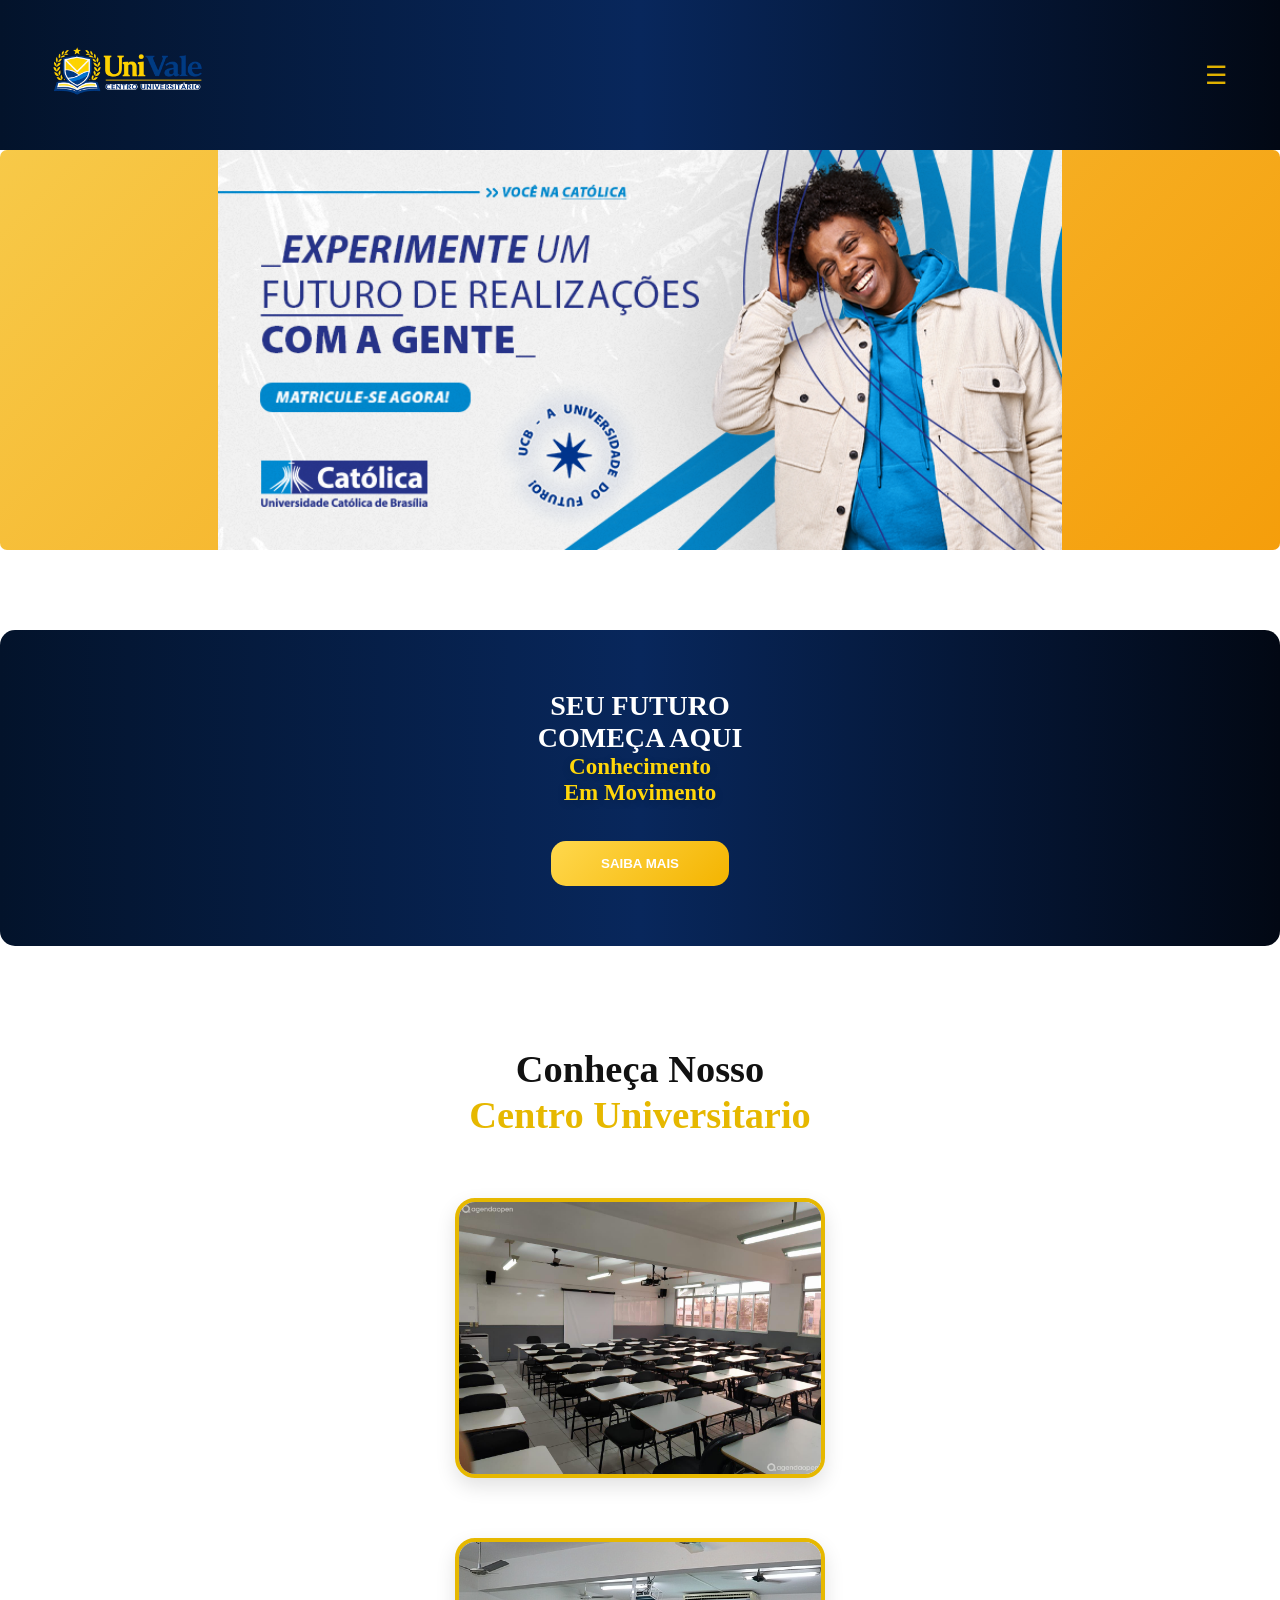
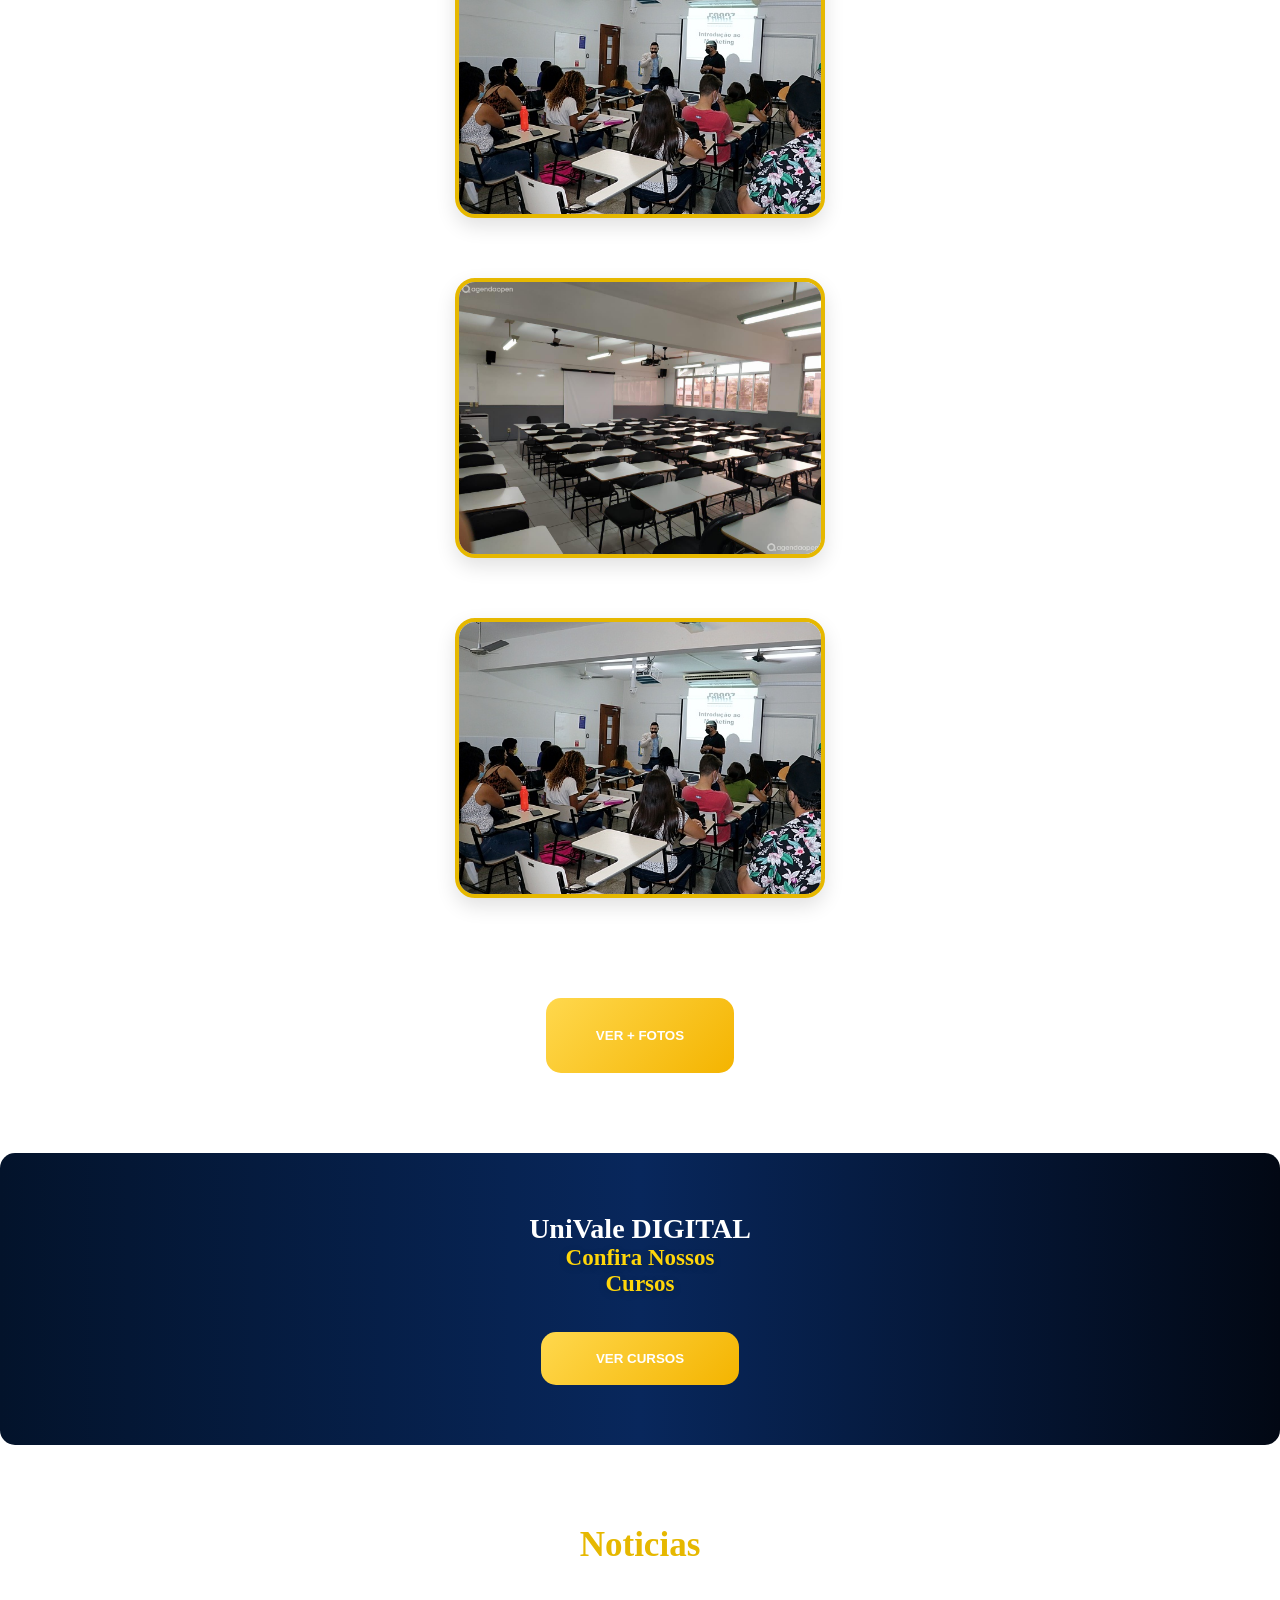
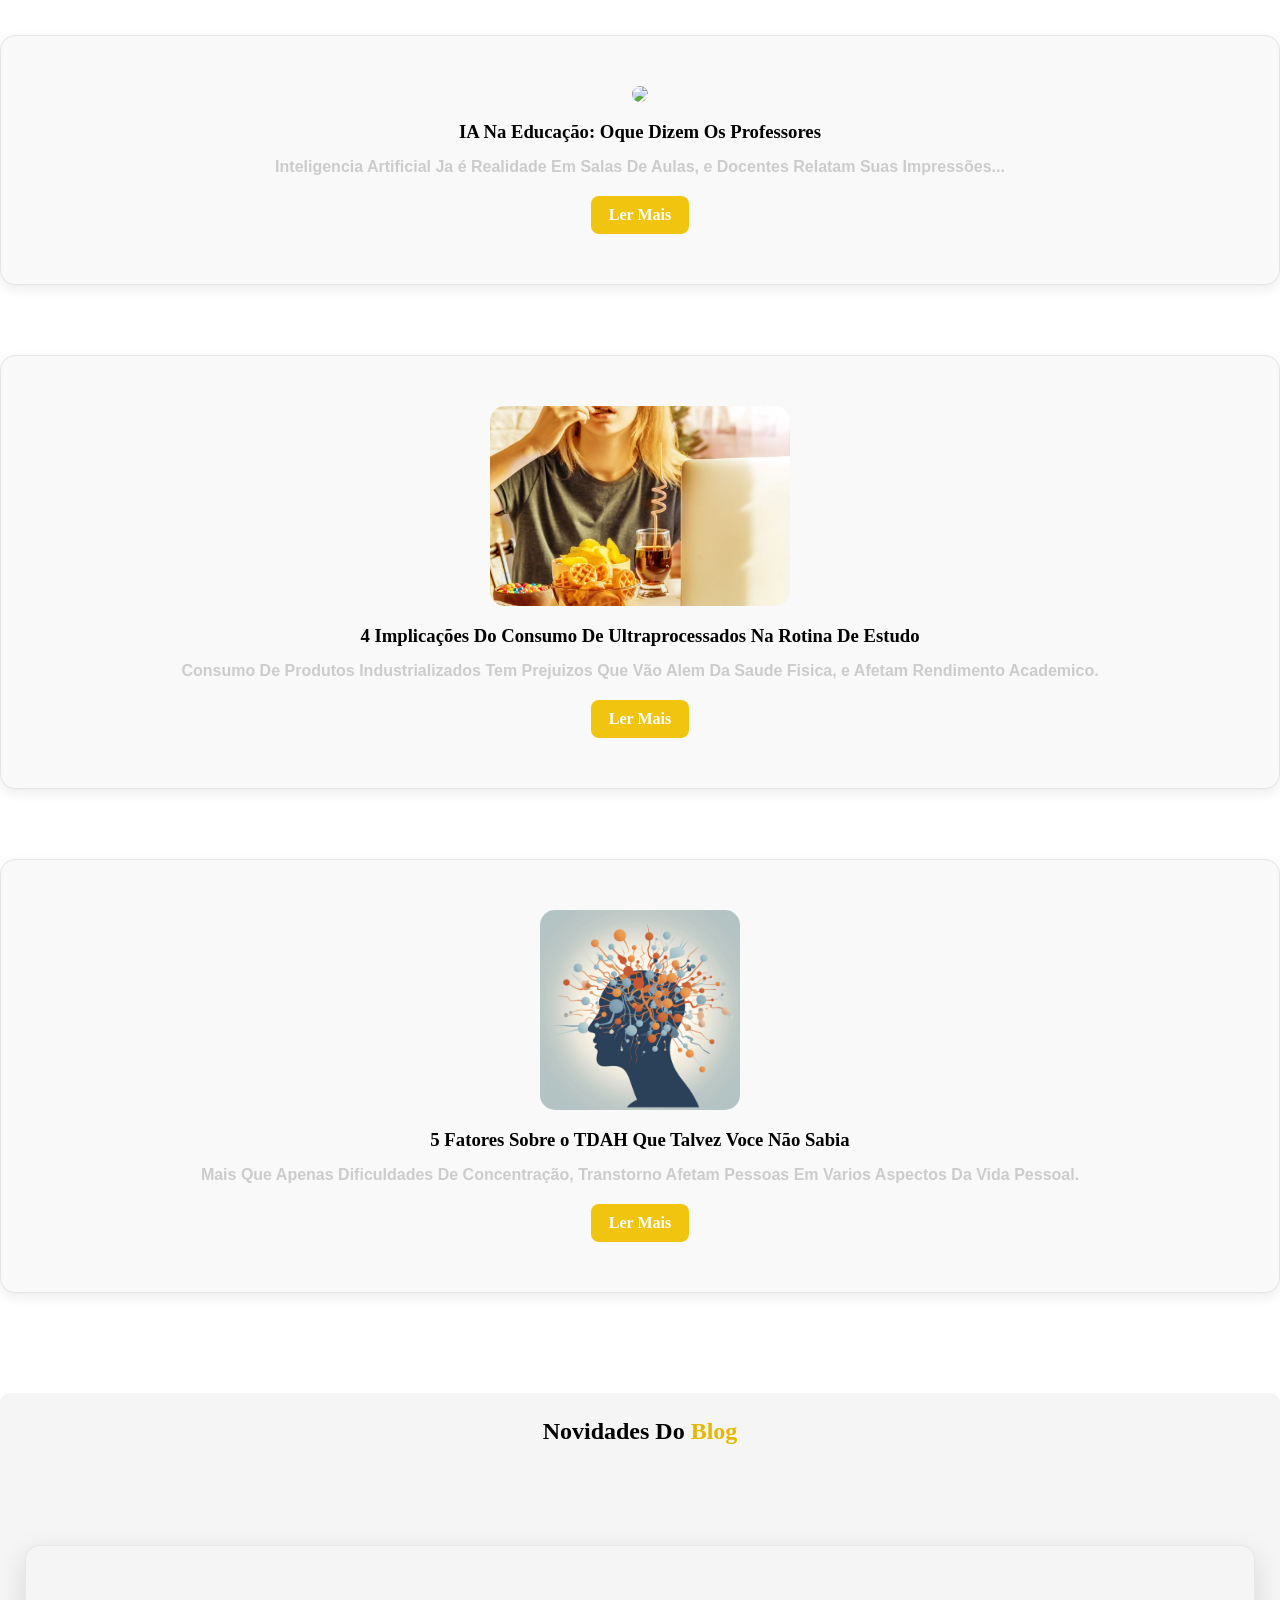
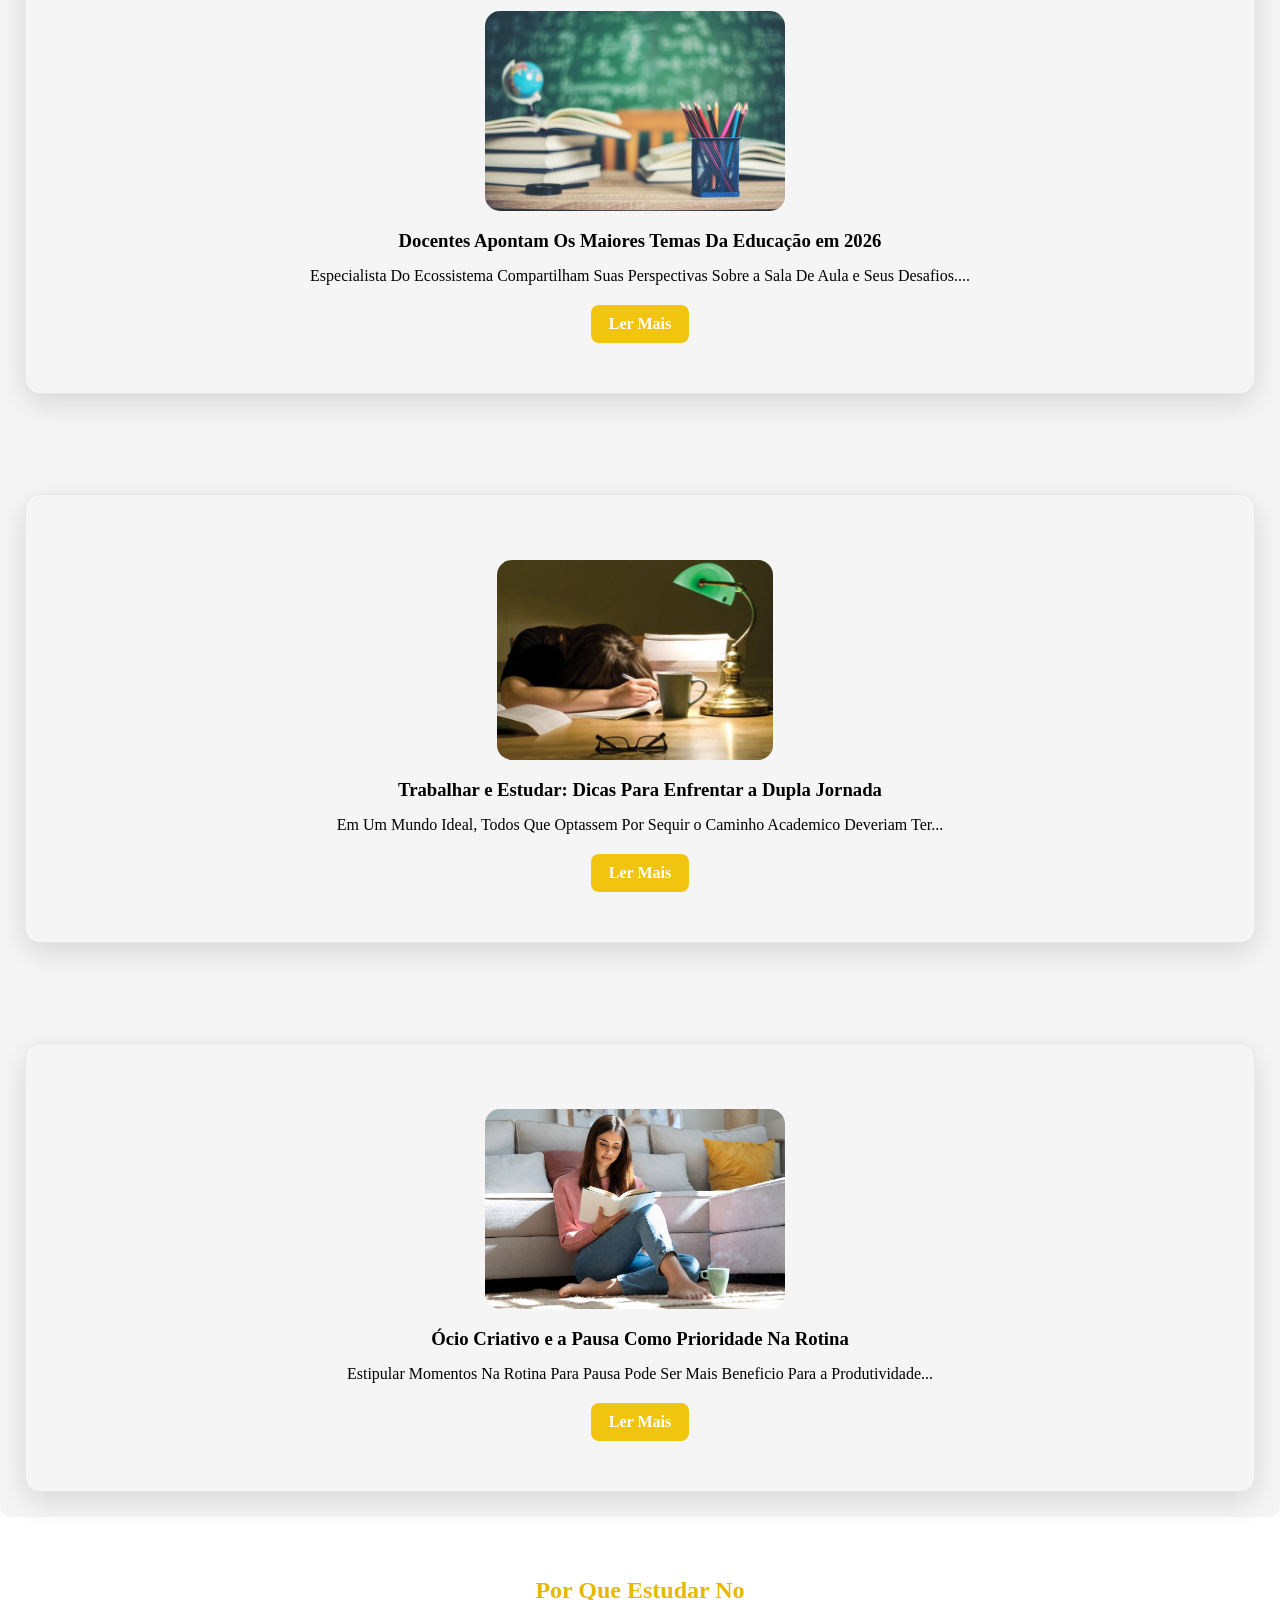
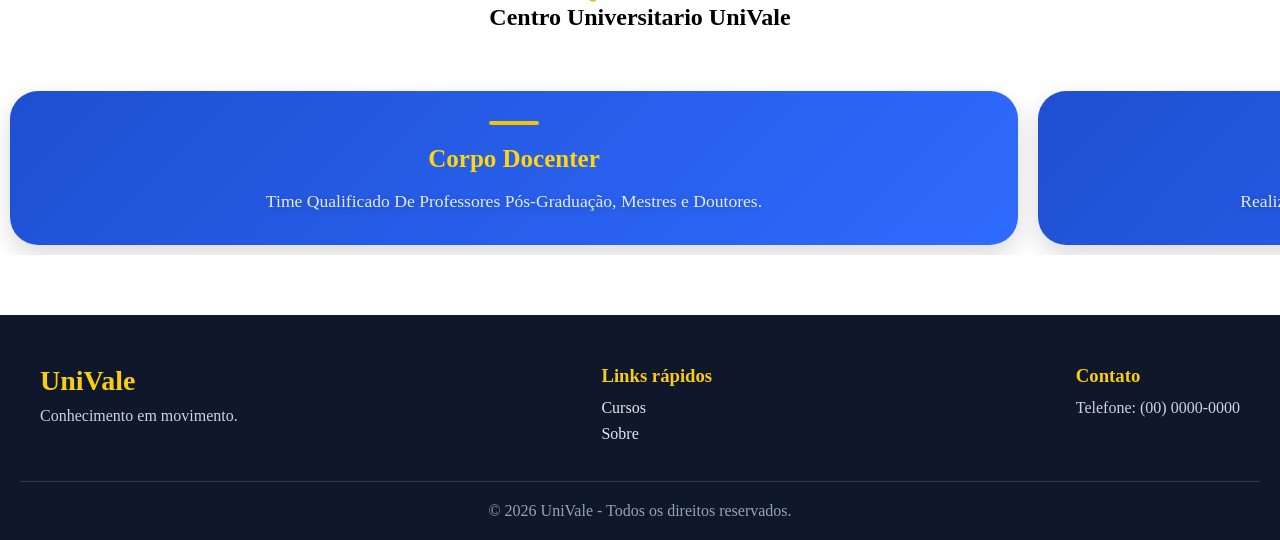
==== index.html @ 98366ca4 "Add files via upload" ====
<!doctype html>
<html>
<head>
    <meta name ="viewport" content ="width = device-width, initial-scale = 1.0">
    <meta charset ="utf-8">
    <link rel ="stylesheet" href ="faculdade.css">
</head>
<body>
    
<section class ="menu">
    <div class ="menu-esquerda">
        <img src ="logo-faculdade.png" alt ="logo" class ="logo">
    </div>
    
      <div class="menu-direita">
    <div class="menu-icon" onclick="abrirMenu()">&#9776;</div>
  </div>
</header>
</section>

<div class="menu-overlay" id="menuOverlay">
  <div class="menu-topo-overlay">
    <img src="logo-faculdade.png" alt="logo" class="logo-menu">
    <button class="fechar-menu" onclick="fecharMenu()">FECHAR ✕</button>
  </div>

  <nav class="menu-lista">
    <div class="item-menu">
      <a href="#">INSTITUCIONAL</a>
      <button class="btn-mais">+</button>
    </div>

    <div class="item-menu">
      <a href="Cursos.html">CURSOS</a>
      <button class="btn-mais">+</button>
    </div>

    <div class="item-menu">
      <a href="#">ACADÊMICO</a>
      <button class="btn-mais">+</button>
    </div>

    <div class="item-menu">
      <a href="#">SERVIÇOS</a>
      <button class="btn-mais">+</button>
    </div>

    <div class="item-menu">
      <a href="#">CONTATO</a>
      <button class="btn-mais">+</button>
    </div>

    <div class="item-menu">
      <a href="#">BLOG</a>
    </div>

    <div class="item-menu">
      <a href="#">PORTAL ACADÊMICO</a>
      <button class="btn-mais">+</button>
    </div>
  </nav>
</div>
</section>

<section class ="slides">
    <img src ="img-slide1.png" alt="" class ="slide active">
    <img src ="img-slide2.png" alt="" class ="slide">
    <img src ="img-slide3.png" alt="" class ="slide">
</section>

<main>
<section class ="cards">
    
    <div class ="card">
        <h2>SEU FUTURO<br> COMEÇA AQUI</h2>
        <h3>Conhecimento <br> Em Movimento</h3>
        <button class ="card-button">SAIBA MAIS</button>
    </div>
</section>

<section class ="fotos-universidade">
    <h2>Conheça Nosso <br> <span>Centro Universitario </span> </h2>
    
    <div class ="fotos">
        <img src ="foto1.png" class ="foto">
    </div>
    
    <div class ="fotos">
        <img src ="foto2.png" class ="foto">
    </div>
    
    <div class ="fotos">
        <img src ="foto3.png" class ="foto">
    </div>
    
    <div class ="fotos">
        <img src ="foto4.png" class ="foto">
    </div>
    
    <button class ="button">VER + FOTOS</button>
</section>

<section class ="cards">
    
    <div class ="card">
        <h2>UniVale DIGITAL</h2>
        <h3>Confira Nossos <br> Cursos</h3>
        <button class ="card-button2">VER CURSOS</button>
    </div>
</section>

<section class ="noticias">
    <h2><span>Noticias</span></h2>
    
    <div class ="noticia">
        <img src ="img-noticia1.png" class ="img-noticia">
        <h3>IA Na Educação: Oque Dizem Os Professores</h3>
        <p>Inteligencia Artificial Ja é Realidade Em Salas De Aulas, e Docentes Relatam Suas Impressões...</p>
        
        <a href ="#" class ="ler-mais">Ler Mais</a>
    </div>
    
    <div class ="noticia">
        <img src ="img-noticia2.png" class ="img-noticia">
        <h3>4 Implicações Do Consumo De Ultraprocessados Na Rotina De Estudo </h3>
        <p>Consumo De Produtos Industrializados Tem Prejuizos Que Vão Alem Da Saude Fisica, e Afetam Rendimento Academico.</p>
        
        <a href ="#" class ="ler-mais">Ler Mais</a>
        
    </div>
    
    <div class ="noticia">
        <img src ="img-noticia3.png" class ="img-noticia">
        <h3>5 Fatores Sobre o TDAH Que Talvez Voce Não Sabia</h3>
        <p>Mais Que Apenas Dificuldades De Concentração, Transtorno Afetam Pessoas Em Varios Aspectos Da Vida Pessoal. </p>
        
        <a href ="#" class ="ler-mais">Ler Mais</a>

    </div>
</section>

<section class ="novidades">
    <h2>Novidades Do <span>Blog </span> </h2>
    
    <div class ="novidade">
        <img src ="img-novidades1.png" class ="img-novidades">
        <h3>Docentes Apontam Os Maiores Temas Da Educação em 2026 </h3>
        <p>Especialista Do Ecossistema Compartilham Suas Perspectivas Sobre a Sala De Aula e Seus Desafios.... </p>
        
        <a href ="#" class ="ler-mais">Ler Mais</a>
        
    </div>
    
    <div class ="novidade">
        <img src ="img-novidades2.png" class ="img-novidades">
        <h3>Trabalhar e Estudar: Dicas Para Enfrentar a Dupla Jornada </h3>
        <p>Em Um Mundo Ideal, Todos Que Optassem Por Sequir o Caminho Academico Deveriam Ter...</p>
        
        <a href ="#" class ="ler-mais">Ler Mais</a>
        
    </div>
    
    <div class ="novidade">
        <img src ="img-novidades3.png" class ="img-novidades">
        <h3>Ócio Criativo e a Pausa Como Prioridade Na Rotina </h3>
        <p>Estipular Momentos Na Rotina Para Pausa  Pode Ser Mais Beneficio Para a Produtividade... </p>
        
        <a href ="#" class ="ler-mais">Ler Mais</a>
        
    </div>
</section>

<section class ="text">
    <h2> <span>Por Que Estudar  No <br> </span> Centro Universitario UniVale </h2>
</section>

<section class ="info-faculdade">
    
    <div class ="info">
        <h3>Corpo Docenter</h3>
        <p>Time Qualificado De Professores Pós-Graduação, Mestres e Doutores. </p>
    </div>
    
    <div class ="info">
        <h3>Projetos e Iniciativas</h3>
        <p>Realização De Projetos De Extensão, Atendimento á Comunidade Programas Sociais. </p>
    </div>
    
    <div class ="info">
        <h3>Estrutura Difrenciada</h3>
        <p>Constante Investimento Em Melhorias, Ampliações e Modernização. </p>
    </div>
    
    <div class ="info">
        <h3>Laboratorios De Ponta</h3>
        <p>A Faculdade Conta Laboratorios Com Tecnologia Atuais, e Ferramentas Inovadoras. </p>
    </div>
</section>

</main>

<footer class="footer">
  <div class="footer-container">
    <div class="footer-logo">
      <h2>UniVale</h2>
      <p>Conhecimento em movimento.</p>
    </div>

    <div class="footer-links">
      <h3>Links rápidos</h3>
      <a href="cursos.html">Cursos</a>
      <a href="#">Sobre</a>
    </div>

    <div class="footer-contato">
      <h3>Contato</h3>
      <p>Telefone: (00) 0000-0000</p>
    </div>
  </div>

  <div class="footer-bottom">
    <p>© 2026 UniVale - Todos os direitos reservados.</p>
  </div>
</footer>

<script src ="faculdade.js"></script>
</body>
</html>
---- faculdade.css ----
* {
    margin: 0;
    padding: 0;
    box-sizing: border-box;
    -webkit-tap-highlight-color: transparent;
}

.logo {
    height: 150px;
}

.menu {
  display: flex;
  justify-content: space-between;
  align-items: center;
  padding: 0 20px;
  background: linear-gradient(90deg, #03132b, #08275c, #020814);
}

.menu-icon {
  font-size: 34px;
  color: #f4c400;
  cursor: pointer;
  transition: 0.3s;
  transition: transform 0.3s ease, color 0.3s ease;
  -webkit-tap-highlight-color: transparent;
}

.menu-icon:active{
  transform: scale(0.9) rotate(-8deg);
}

.menu-icon:hover {
    transform: scale(1.1) rotate(8deg);
    color: #ffd84d;
}

.menu-overlay {
  position: fixed;
  top: 0;
  right: -100%;
  width: 100%;
  height: 100vh;
  background: #f4f4f4;
  z-index: 9999;
  transition: 0.4s ease;
  overflow-y: auto;
}

.menu-overlay.ativo {
  right: 0;
}

.menu-topo-overlay {
  display: flex;
  justify-content: space-between;
  align-items: center;
  padding: 22px 20px;
  background: white;
  border-bottom: 3px solid #0c3d73;
}

.logo-menu {
  width: 170px;
}

.fechar-menu {
  background: transparent;
  border: none;
  color: #0c3d73;
  font-size: 18px;
  font-weight: bold;
  cursor: pointer;
  transition: transform 0.3s ease, color 0.3s ease;
}

.fechar-menu:hover {
    transform: scale(1.1) rotate(8deg);
}

.menu-lista {
  padding: 10px 20px 30px;
}

.item-menu {
  display: flex;
  justify-content: space-between;
  align-items: center;
  border-bottom: 1px solid #d9d9d9;
  padding: 18px 0;
  transition: 0.3s;
}

.item-menu:hover {
    transform: translatey(-10px);
}

.item-menu a {
  text-decoration: none;
  color: #0c3d73;
  font-size: 18px;
  font-weight: bold;
}

.btn-mais {
  width: 48px;
  height: 45px;
  border: none;
  background: #f4c400;
  color: #0c3d73;
  font-size: 20px;
  cursor: pointer;
  transition: transform 0.3s ease, color 0.3s ease;
}

.btn-mais:hover {
  transform: scale(1.1) rotate(8deg);
  background: #ffd500;
  box-shadow: 0 8px 20px rgba(0, 0, 0, 0.15);
}

.menu-esquerda {
    display: flex;
    align-items: center;
}

.menu-direita {
    position: relative;
}

.icon,
.menu-icon {
    font-size: 25px;
    color: #e0b100;
    cursor: pointer;
    margin-left: -55px;
}

.slides {
    position: relative;
    width: 100%;
    height: 200px;
    overflow: hidden;
    border-radius: 7px;
}

.slide {
    position: absolute;
    width: 100%;
    height: 100%;
    object-fit: contain;
    background: white;
    top: 0;
    left: 0;
    opacity: 0;
    transition: opacity 1s ease-in-out;
    background: linear-gradient(135deg, #f7c948, #f59e0b);
}

@media (min-width: 768px) {
  .slides {
    height: 400px;
  }
}

.slide.active {
  opacity: 1;
}

.cards {
    text-align: center;
    margin-top: 80px;
}

.card {
    background: linear-gradient(90deg, #03132b, #08275c, #020814);
    color: white;
    padding: 60px;
    border-radius: 15px;
}

.card-button {
    background: linear-gradient(135deg, #ffd84d, #f4b400);
    border: none;
    color: #ffffff;
    font-weight: bold;
    padding: 15px 50px;
    margin-top: 35px;
    border-radius: 25px;
    border-radius: 15px;
    transition: 0.3s;
}

.card-button2 {
    background: linear-gradient(135deg, #ffd84d, #f4b400);
    border: none;
    color: #ffffff;
    font-weight: bold;
    padding: 19px 55px;
    margin-top: 35px;
    border-radius: 25px;
    border-radius: 15px;
    transition: 0.3s;
}

.card-button2:hover {
    transform: translateY(-3px);
    box-shadow: 0 12px 25px rgba(244, 180, 0, 0.45);
}

.card-button:hover{
  transform: translateY(-3px);
  box-shadow: 0 12px 25px rgba(244, 180, 0, 0.45);
}

.card h2 {
    font-size: 28px;
    font-weight: bold;
}

.card h3 {
    font-weight: bold;
    font-size: 23px;
    color: #ffd60a;
    text-shadow: 0 2px 8px rgba(0, 0, 0, 0.18);
}

.fotos-universidade {
    text-align: center;
    margin-top: 35px;
    font-weight: bold;
    margin-top: 100px;
}

.fotos-universidade h2 {
     font-size: 2.4rem;
  font-weight: 800;
  line-height: 1.2;
  color: #111;
}

span {
    color: #e6b800;
}

.fotos {
    display: flex;
    justify-content: center;
    align-items: center;
}

.foto {
    height: 280px;
    border: 4px solid #e6b800;
    box-shadow: 0 8px 20px rgba(0, 0, 0, 0.12);
    border-radius: 20px;
    margin-top: 60px;
}

.button {
    background: linear-gradient(135deg, #ffd84d, #f4b400);
    color: #ffffff;
    padding: 30px 50px;
    font-weight: bold;
    border-radius: 15px;
    margin-top: 100px;
    border: none;
    transition: 0.3s;
}

.button:hover {
    transform: translateY(-3px);
    box-shadow: 0 12px 25px rgba(244, 180, 0, 0.45);
}

.noticias {
    text-align: center;
    margin-top: 80px;
    font-weight: bold;
}

.noticias h2 {
    font-size: 35px;
}

.img-noticia {
    height: 200px;
    border-radius: 15px;
    margin-bottom: 15px;
}

.noticia { 
    margin-top: 70px;
    padding: 50px;
    background: #f9f9f9;
    border: 1px solid #e5e5e5;
    border-radius: 15px;
    box-shadow: 0 4px 12px rgba(0, 0, 0, 0.08);
}

.noticia h3 {
    margin-bottom: 15px;
    font-weight: bold;
}

.noticia p {
    color: #ccc;
    font-size: 16px;
    font-family: arial, sans-serif;
}

.noticia h2 {
    font-size: 15px;
    margin-top: 25px;
}



.novidades {
    text-align: center;
    margin-top: 100px;
    background: #f5f5f5;
    padding: 25px;
    border-radius: 10px;
}

.img-novidades {
    height: 200px;
    margin-left: -10px;
    margin-bottom: 15px;
    margin-top: 15px;
    border-radius: 15px;
}

.novidade {
    background: #f5f5f5;
    box-shadow: 0 10px 30px rgba(0, 0, 0, 0.12);
    border: 1px solid rgba(0, 0, 0, 0.06);
    padding: 50px;
    margin-top: 100px;
    border-radius: 15px;
    transition: 0.3s ease;
}

.novidade:hover {
    transform: translateY(-6px);
    box-shadow: 0 16px 35px rgba(0, 0, 0, 0.18);
}

.novidade h3 {
    margin-bottom: 15px;
    font-weight: bold;
}

.ler-mais {
    color: white;
  background: #f1c40f;
  text-decoration: none;
  padding: 10px 18px;
  border-radius: 8px;
  display: inline-block;
  font-weight: bold;
  margin-top: 20px;
  transition: 0.3s;
}

.ler-mais:hover {
    transform: translatey(-5px);
}

.text {
    text-align: center;
    margin-top: 60px;
}

.info-faculdade {
    text-align: center;
    margin-top: 50px;
    display: flex;
    overflow-x: auto;
    gap: 20px;
    padding: 10px;
    scroll-behavior: smooth;
}

.info {
    min-width: 80%;
    max-width: 260px;
    background: linear-gradient(135deg, #1f4fd1, #2f6bff);
  border-radius: 28px;
  padding: 30px 20px;
  color: white;
  box-shadow: 0 10px 25px rgba(0, 0, 0, 0.15);
  transition: 0.3s ease;
}

.info::before {
    content: "";
  display: block;
  width: 50px;
  height: 4px;
  background: #f4c400;
  border-radius: 10px;
  margin: 0 auto 20px;
}

.info:hover {
    transform: translateY(-6px);
  transition: 0.3s ease;
  box-shadow: 0 18px 35px rgba(0, 0, 0, 0.20);
}

.info h3 {
    font-size: 25px;
  font-weight: 700;
  margin-bottom: 15px;
  color: #ffd60a;
}

.info p {
    font-size: 1.1rem;
  line-height: 1.5;
  color: rgba(255, 255, 255, 0.88);
  text-shadow: 0 2px 8px rgba(0, 0, 0, 0.18);
}


.footer{
  background: #0f172a;
  color: white;
  padding: 50px 20px 20px;
  margin-top: 60px;
}

.footer-container{
  max-width: 1200px;
  margin: 0 auto;
  display: flex;
  justify-content: space-between;
  gap: 40px;
  flex-wrap: wrap;
}

.footer-logo h2{
  font-size: 28px;
  margin-bottom: 10px;
  color: #facc15;
}

.footer-logo p{
  color: #cbd5e1;
}

.footer-links,
.footer-contato{
  display: flex;
  flex-direction: column;
}

.footer-links h3,
.footer-contato h3{
  margin-bottom: 12px;
  color: #facc15;
}

.footer-links a{
  text-decoration: none;
  color: #e2e8f0;
  margin-bottom: 8px;
  transition: 0.3s;
}

.footer-links a:hover{
  color: #facc15;
}

.footer-contato p{
  margin-bottom: 8px;
  color: #cbd5e1;
}

.footer-bottom{
  text-align: center;
  border-top: 1px solid rgba(255,255,255,0.15);
  margin-top: 30px;
  padding-top: 20px;
  color: #94a3b8;
}
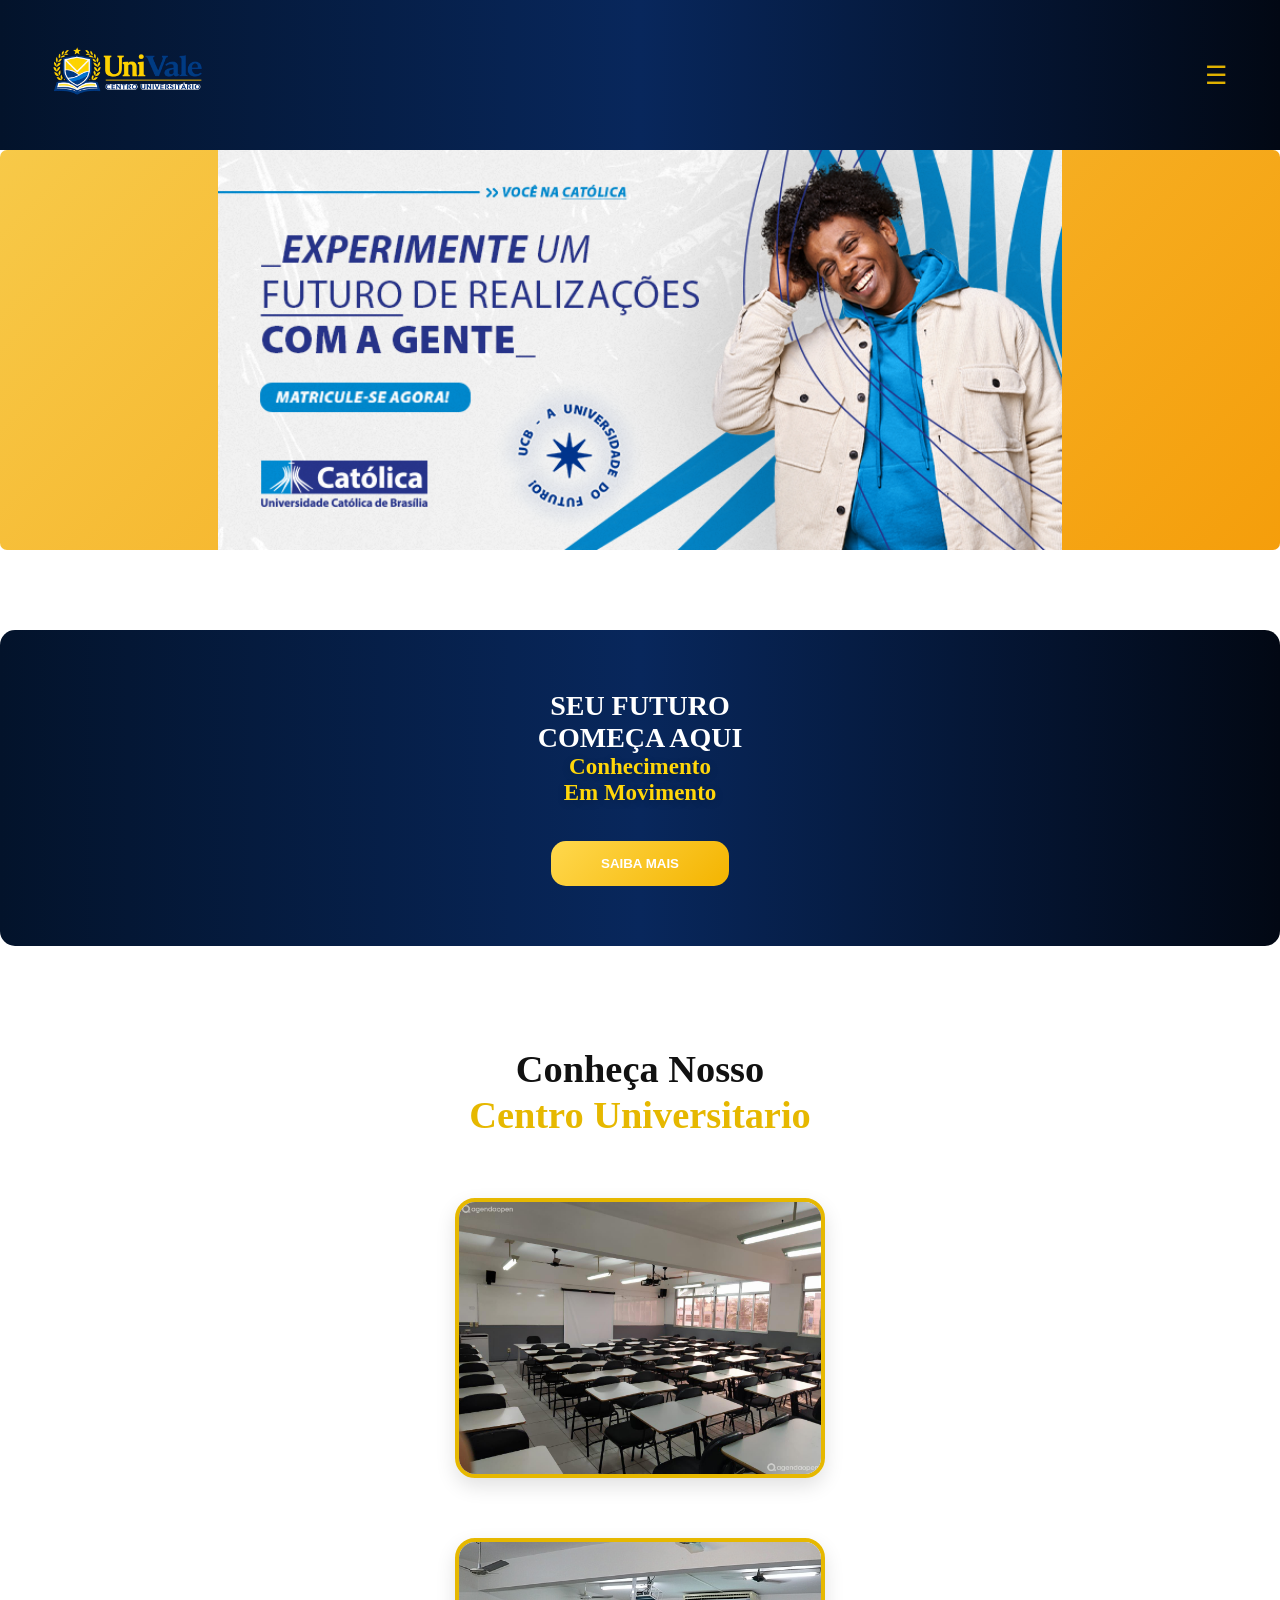
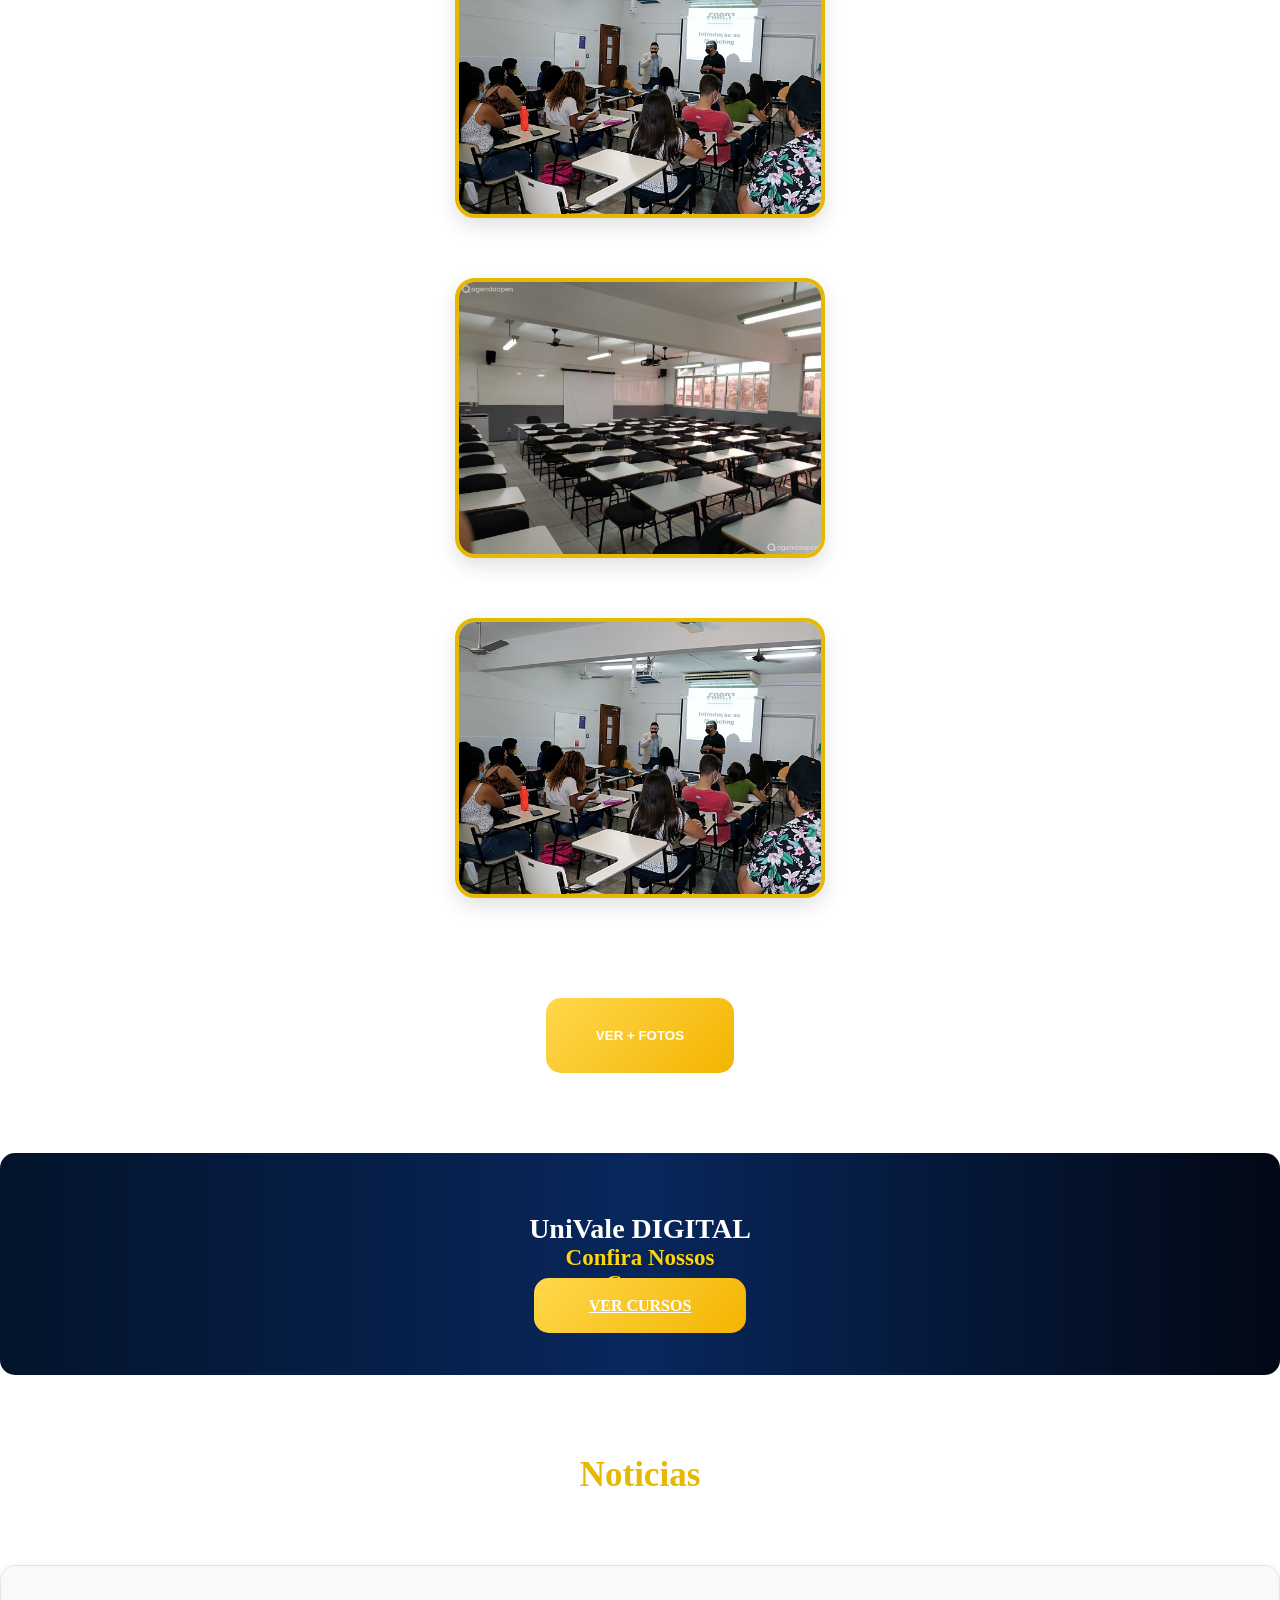
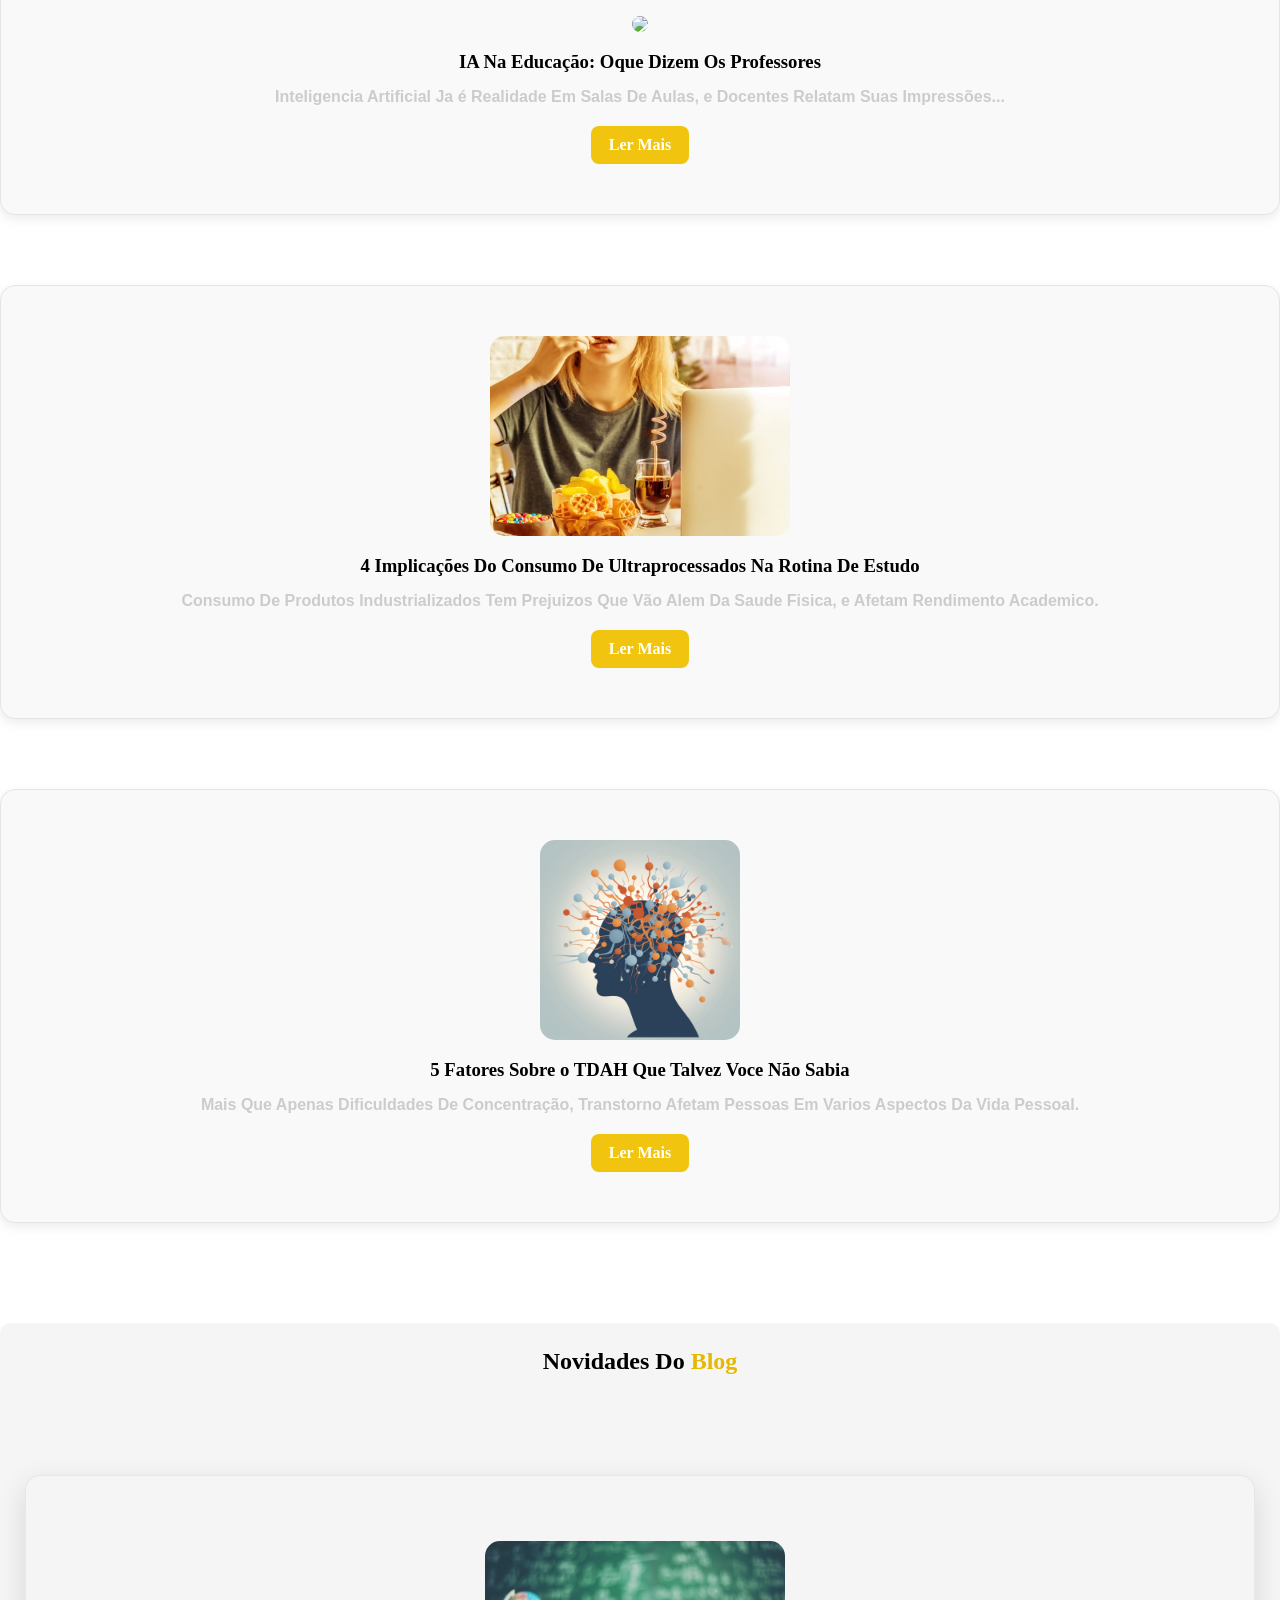
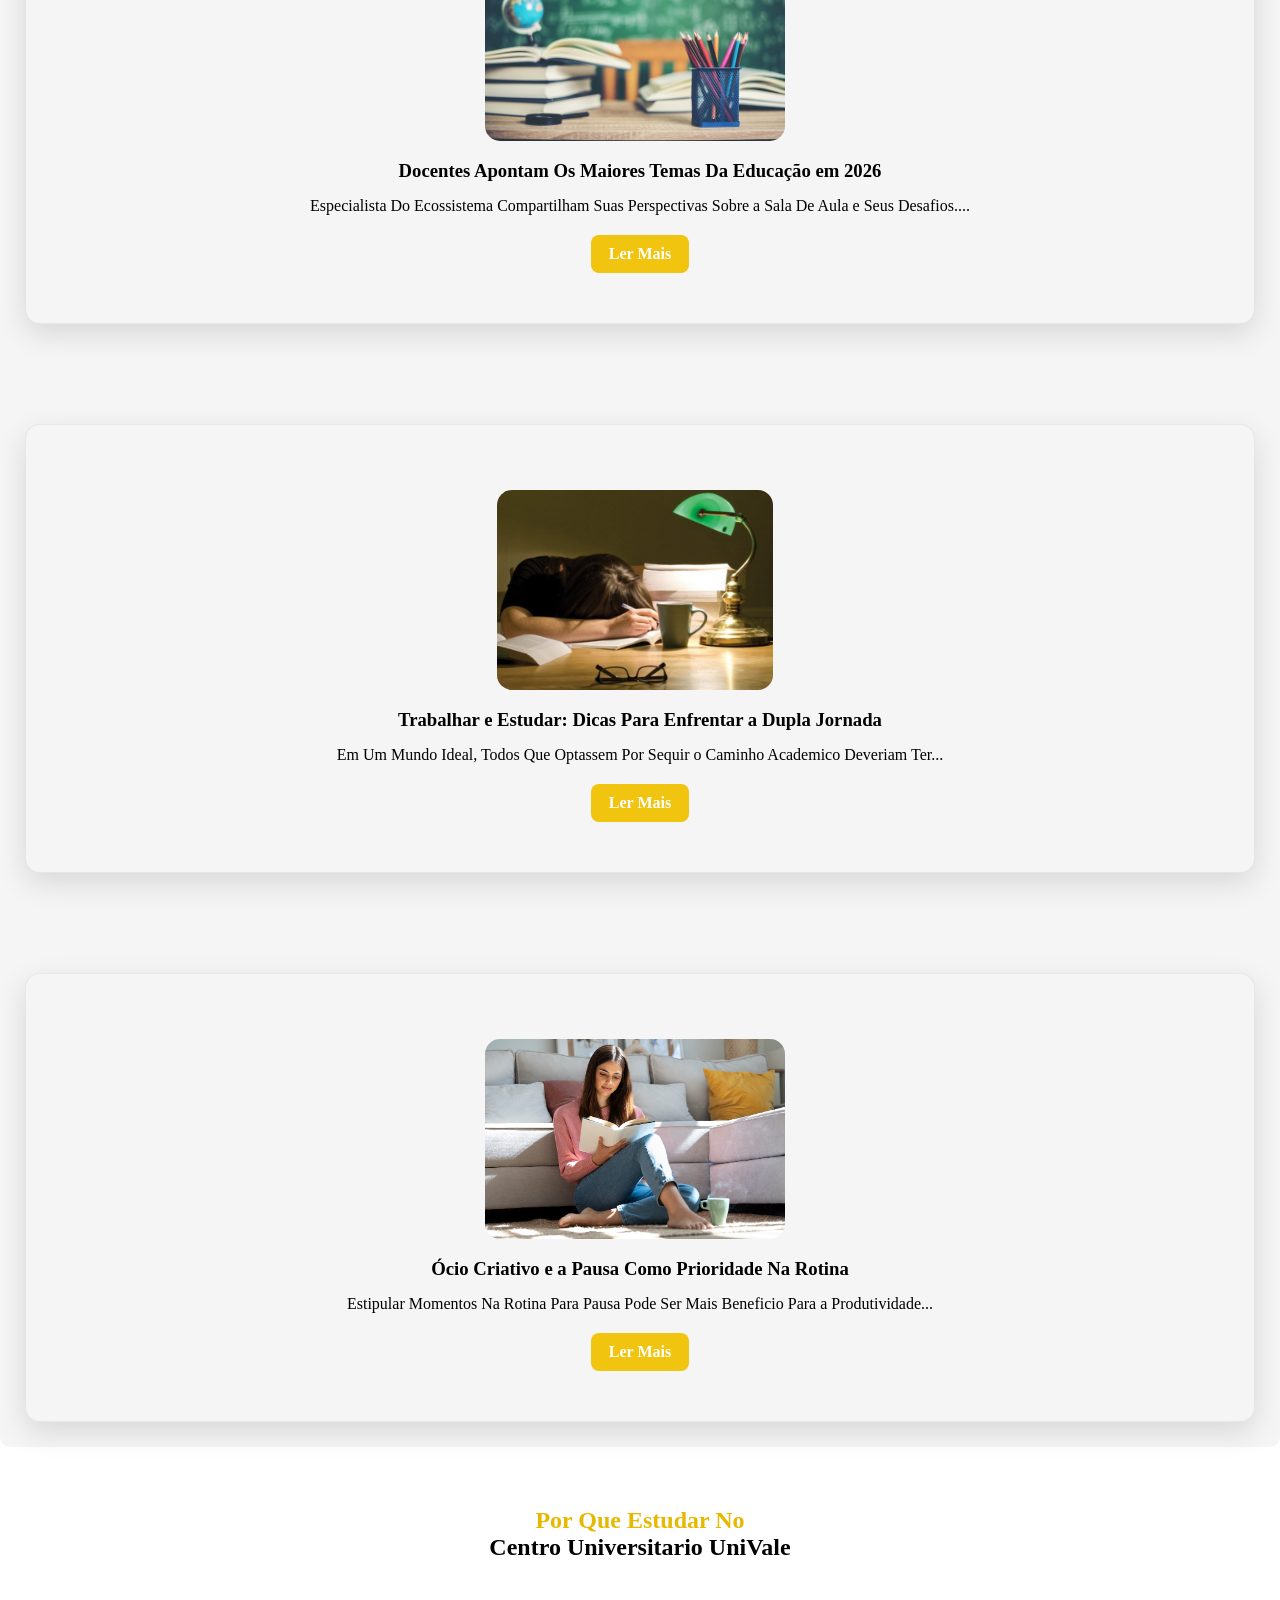
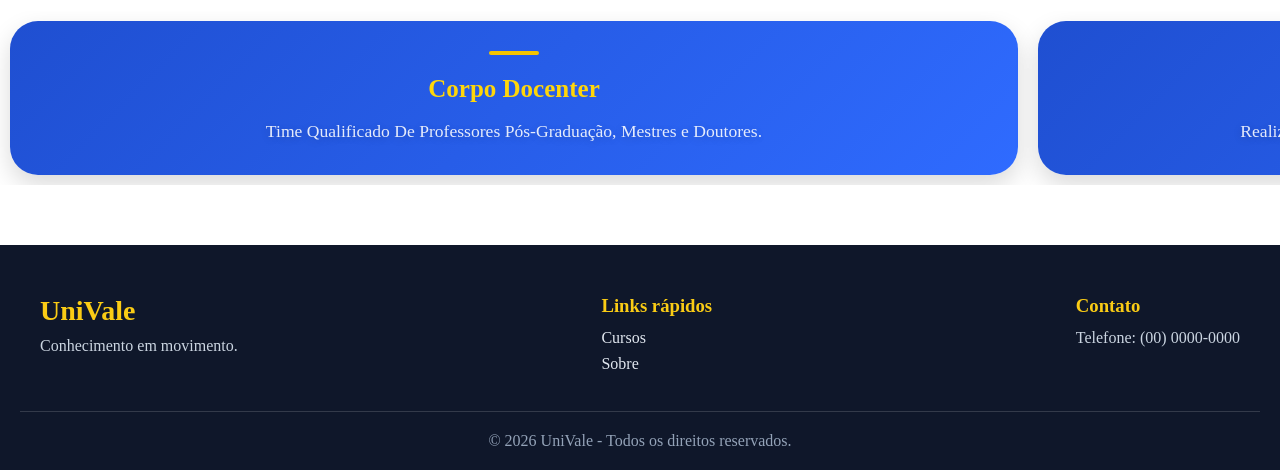
==== commit 0214ab82: "Add files via upload" ====
--- a/index.html
+++ b/index.html
@@ -105,7 +105,7 @@
     <div class ="card">
         <h2>UniVale DIGITAL</h2>
         <h3>Confira Nossos <br> Cursos</h3>
-        <button class ="card-button2">VER CURSOS</button>
+       <a href ="cursos.html" class ="card-button2">VER CURSOS</a>
     </div>
 </section>
 
